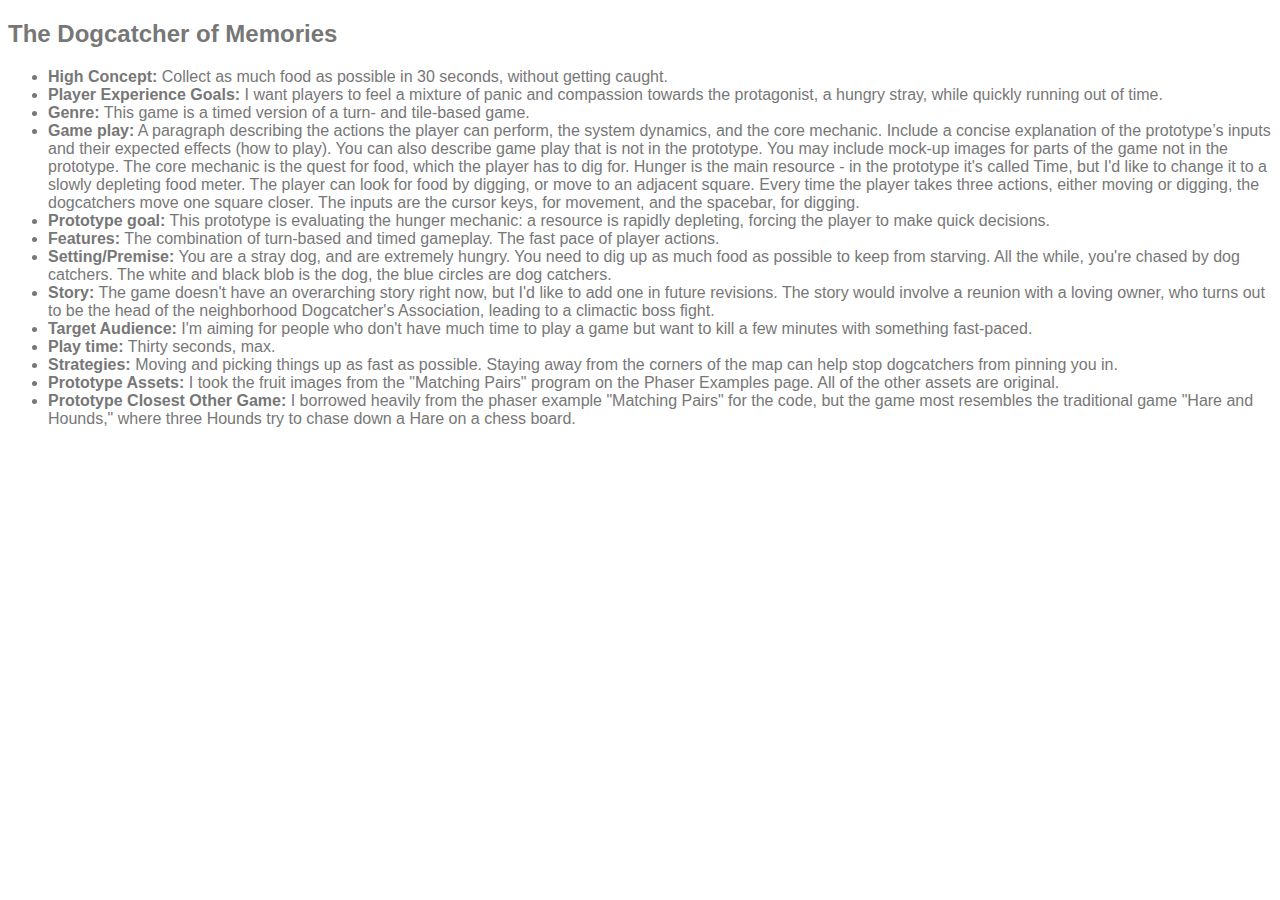
==== digital-1.html @ f64e9cb7 "Made second game" ====
<!DOCTYPE html>
<html>
<head>
    <meta charset="utf-8">
    <title>Digital #1</title>
    <script src="js/phaser.js"></script>
    <script src="js/dogcatcher.j"></script>

<style>
body
{
    color: #777;
    font-family: "Avenir", Verdana, sans-serif;
}
#readme
{
    margin-top: 10px;
}
</style>

</head>
<body>
<div id="game"></div>
<div id="readme">
<h2>The Dogcatcher of Memories</h2>
<ul>

<li><strong>High Concept:</strong>
Collect as much food as possible in 30 seconds, without getting caught.
</li>

<li><strong>Player Experience Goals:</strong> I want players to feel a
mixture of panic and compassion towards the protagonist, a hungry
stray, while quickly running out of time.
</li>

<li><strong>Genre:</strong>
This game is a timed version of a turn- and tile-based game.
</li>

<li><strong>Game play:</strong>
  A paragraph describing the actions the player can perform, the system dynamics, and the core mechanic. Include a concise explanation of the prototype’s inputs and their expected effects (how to play). You can also describe game play that is not in the prototype. You may include mock-up images for parts of the game not in the prototype.

The core mechanic is the quest for food, which the player has to dig
for. Hunger is the main resource - in the prototype it's called Time,
but I'd like to change it to a slowly depleting food meter. The player
can look for food by digging, or move to an adjacent square. Every
time the player takes three actions, either moving or digging, the
dogcatchers move one square closer. The inputs are the cursor keys,
for movement, and the spacebar, for digging.
</li>

<li><strong>Prototype goal:</strong> This prototype is evaluating the
hunger mechanic: a resource is rapidly depleting, forcing the player
to make quick decisions.
</li>

<li><strong>Features:</strong>
  The combination of turn-based and timed gameplay.
  The fast pace of player actions.
</li>

<li><strong>Setting/Premise:</strong> You are a stray dog, and are
extremely hungry. You need to dig up as much food as possible to keep
from starving. All the while, you're chased by dog catchers. The white
and black blob is the dog, the blue circles are dog catchers.
</li>

<li><strong>Story:</strong> The game doesn't have an overarching story
right now, but I'd like to add one in future revisions. The story
would involve a reunion with a loving owner, who turns out to be the
head of the neighborhood Dogcatcher's Association, leading to a
climactic boss fight.
</li>

<li><strong>Target Audience:</strong> I'm aiming for people who don't
have much time to play a game but want to kill a few minutes with
something fast-paced.
</li>

<li><strong>Play time:</strong>
Thirty seconds, max.
</li>

<li><strong>Strategies:</strong> Moving and picking things up as fast
as possible. Staying away from the corners of the map can help stop
dogcatchers from pinning you in.
</li>

<li><strong>Prototype Assets:</strong> I took the fruit images from
the "Matching Pairs" program on the Phaser Examples page. All of the
other assets are original.
</li>

<li><strong>Prototype Closest Other Game:</strong> I borrowed heavily
from the phaser example "Matching Pairs" for the code, but the game
most resembles the traditional game "Hare and Hounds," where three
Hounds try to chase down a Hare on a chess board.
</li>

</ul>
</div>
</body>
</html>
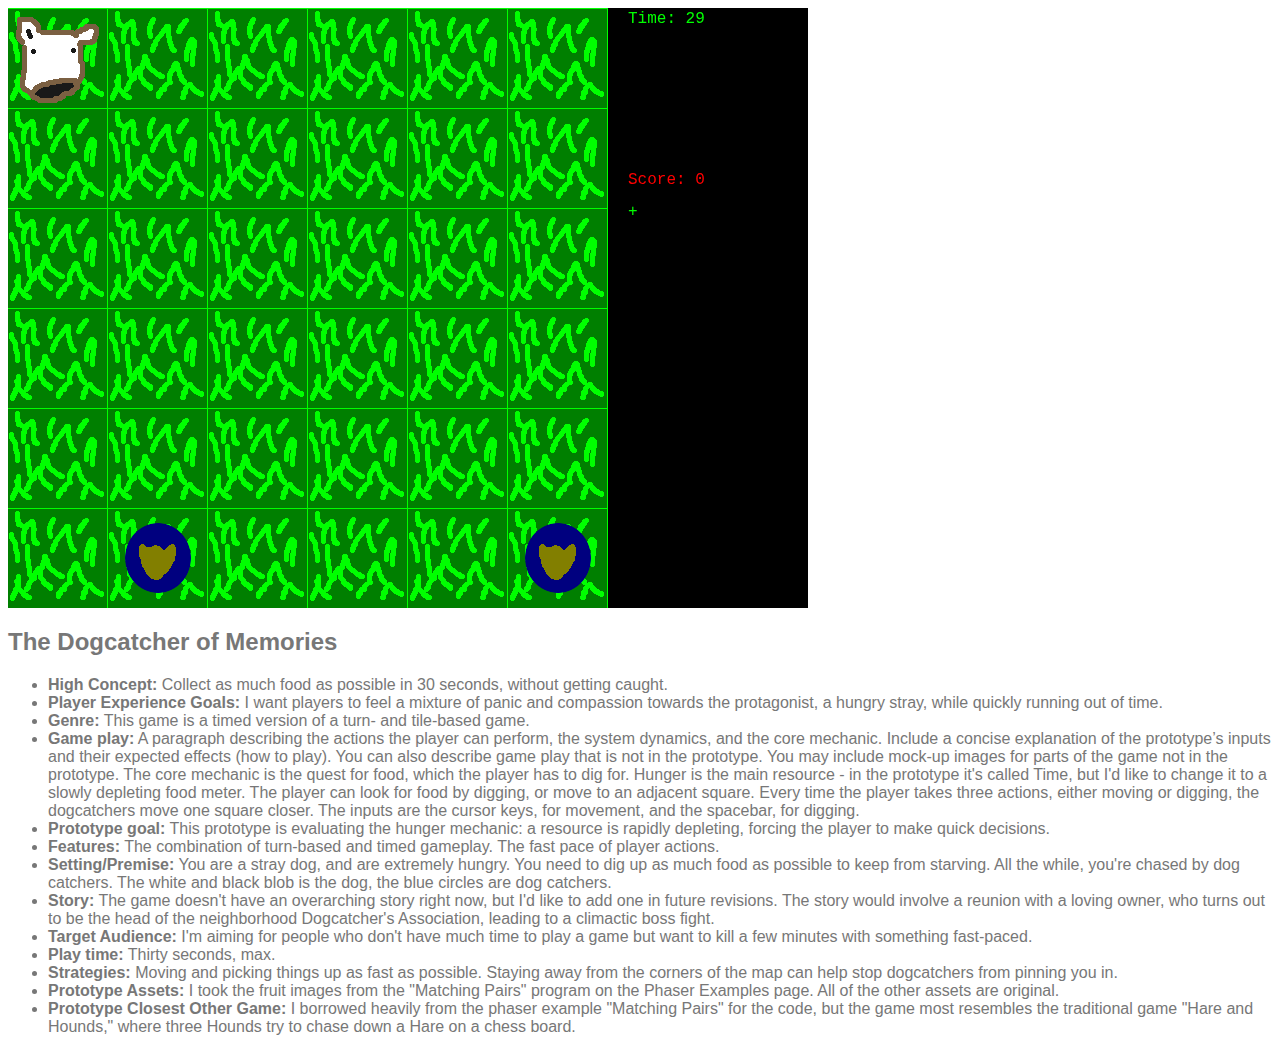
==== commit fb3a35c4: "Messed with webpage" ====
--- a/digital-1.html
+++ b/digital-1.html
@@ -4,7 +4,7 @@
     <meta charset="utf-8">
     <title>Digital #1</title>
     <script src="js/phaser.js"></script>
-    <script src="js/dogcatcher.j"></script>
+    <script src="js/dogcatcher.js"></script>
 
 <style>
 body
